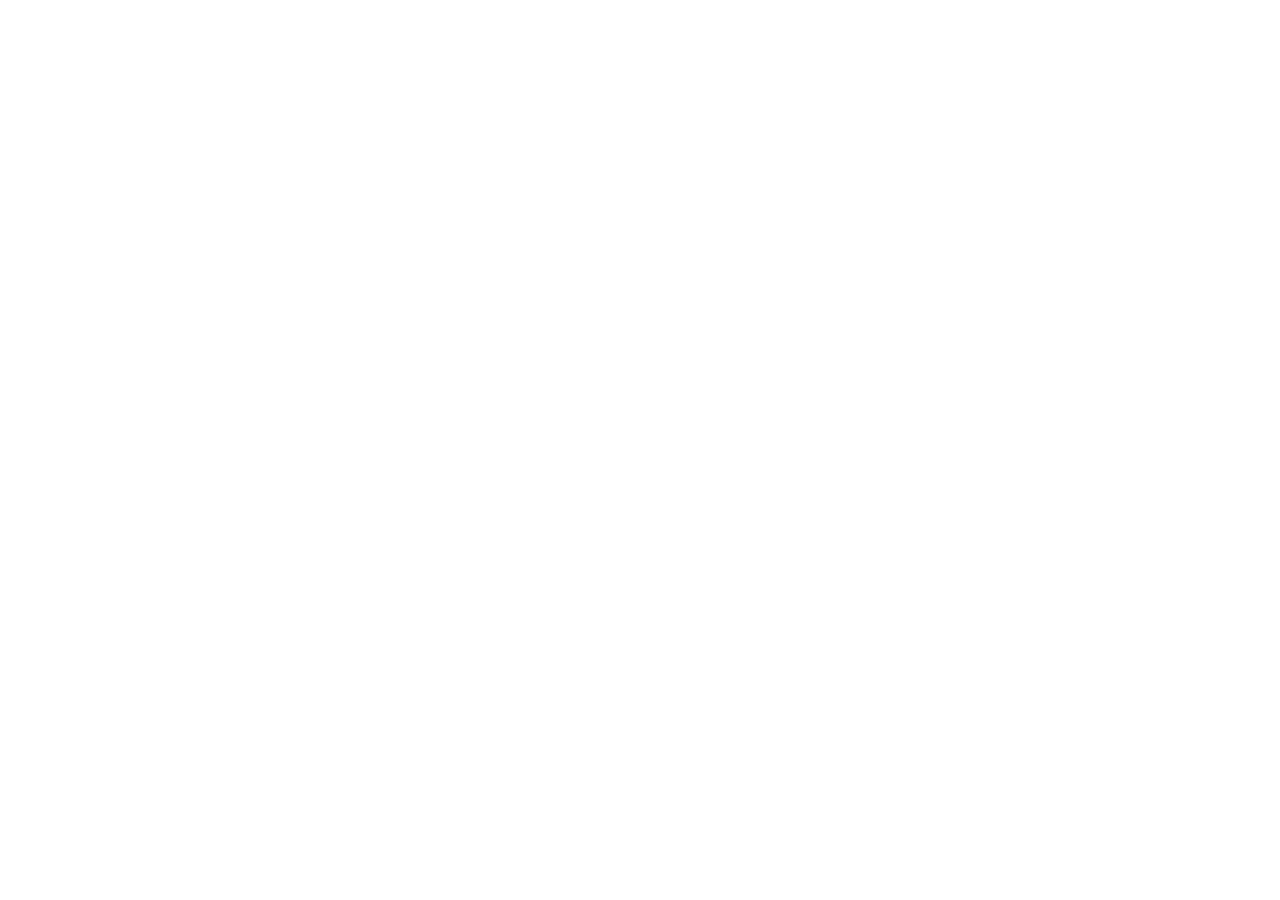
==== acss/index.html @ 0894c139 "Add files via upload" ====
<!DOCTYPE html>
<html lang="en">
<head>
	<meta charset="UTF-8">
	<meta name="viewport" content="width=device-width, initial-scale=1.0">
	<title>Document</title>
  <link rel="stylesheet" href="css/normalize.css">
  <link rel="stylesheet" href="css/fonts.css">
  <link rel="stylesheet" href="css/base.css">
  <link rel="stylesheet" href="css/main.css">
  <link rel="stylesheet" href="css/groups.css">
</head>
<body>
	
</body>
</html>
---- acss/css/fonts.css ----
/* fonts.css BEGIN */

/**
 * Open Sans, sans-serif
 */

/* cyrillic */
@font-face {
  font-display: swap;
  font-family: 'Open Sans';
  font-stretch: 100%;
  font-style: normal;
  font-weight: 300 800;
  src: url('fonts/open_sans/cyrillic.woff2') format('woff2');
  unicode-range: U+0301, U+0400-045F, U+0490-0491, U+04B0-04B1, U+2116;
}

/* latin */
@font-face {
  font-display: swap;
  font-family: 'Open Sans';
  font-stretch: 100%;
  font-style: normal;
  font-weight: 300 800;
  src: url('fonts/open_sans/latin.woff2') format('woff2');
  unicode-range: 
    U+0000-00FF, U+0131, U+0152-0153, U+02BB-02BC, U+02C6, U+02DA, U+02DC, U+0304, U+0308, 
    U+0329, U+2000-206F, U+20AC, U+2122, U+2191, U+2193, U+2212, U+2215, U+FEFF, U+FFFD;
}

/**
 * Roboto Slab, serif
 */

/* cyrillic */
@font-face {
  font-display: swap;
  font-family: 'Roboto Slab';
  font-style: normal;
  font-weight: 100 900;
  src: url('fonts/roboto_slab/cyrillic.woff2') format('woff2');
  unicode-range: U+0301, U+0400-045F, U+0490-0491, U+04B0-04B1, U+2116;
}

/* latin */
@font-face {
  font-display: swap;
  font-family: 'Roboto Slab';
  font-style: normal;
  font-weight: 100 900;
  src: url('fonts/roboto_slab/latin.woff2') format('woff2');
  unicode-range: 
    U+0000-00FF, U+0131, U+0152-0153, U+02BB-02BC, U+02C6, U+02DA, U+02DC, U+0304, U+0308, 
    U+0329, U+2000-206F, U+20AC, U+2122, U+2191, U+2193, U+2212, U+2215, U+FEFF, U+FFFD;
}

/* fonts.css END */
---- acss/css/base.css ----
/* base.css BEGIN */

/*
  Media Queries breakpoints:
  xs: 576px
  sm: 768px
  md: 992px
  lg: 1200px
  xl: 1600px

  1. breakpoints контейнерных запросов могут быть как произвольными, так и вручную связанными с медиа запросами 
    под каждый отдельный проект. Например, медиа запрос 'sm' 768px. На <body> стоит забивка по бокам в 20px.
    Внутри <body> контейнер с нужным блоком. Тогда контейнерный запрос 'sm' логично взять 768px - 40px = 728px.
    Единицы измерения как 'vw', 'em' и другие переводятся в 'px' на нужном viewport.
  2. Базовый размер шрифта задаётся в 'px', высота строки как коэффициент размера шрифта без единиц измерения.
    Выбрал 16px потому что при делении на это число всегда получается конечная десятичная дробь.
  3. Цвета задаю номерами '1' и '2' вместо 'dark' и 'light', чтобы можно было переопределить переменные 
    на противоположные цвета, чтобы не нарушилась семантика.
  4. Базовые смещения, например для элементов форм, удобно задавать в em. Сам размер шрифта не следует задавать в em.
*/

:root {
  /* Colors */
  --color-main-1: #212121;
  --color-main-2: #dedede;

  /* Fonts */
  --font-main-sans-serif: 'Open Sans', 
    system-ui, -apple-system, blinkmacsystemfont, 
    'Segoe UI', roboto, helvetica, arial, sans-serif;
  --font-main-serif: 'Roboto Slab', 
    georgia, 'Times New Roman', 
    'Liberation Serif', times, serif;
  --base-fs: 16px;
  --base-fs-number: 16; /* Дублирует число размера шрифта без 'px' */
  --base-lh: 1.5;

  /* Offsets */
  --offset-base: 20px;
  --offset-section: clamp(60px, 90 * 100vw / 768, 120px);
  --offset-form: 2em;

  /* Width */
  --width-base: 1160px;

  /* Time */
  --tr-dur-base: 0.3s;

  /* z-index */
  --z-index-default: 1;
}

/*
  Цвет и шрифт наследуются, задаём на <body>, для других блоков задаём такие свойства, если они отличаются.
  Задавать сетку на <body> в большом проекте не рекомендуется, вдруг динамически в конец <body>
  будут добавляться элементы с помощью JavaScript
*/
body {
  color: var(--color-main-1);
  font: var(--base-fs) / var(--base-lh) var(--font-main-sans-serif);
}

/*
  Убираем ненужные отступы сверху и снизу у первого и последнего дочернего элемента соответственно. 
  Добавляем теги по необходимости. Классы .h1, .h2, .h3, .h4 имитируют соответствующие теги заголовков.
*/
:where(
  .h1, .h2, .h3, .h4,
  h1, h2, h3, h4, p,
  ul, ol, li, figure
):first-child {
  margin-top: 0;
}

:where(
  .h1, .h2, .h3, .h4,
  h1, h2, h3, h4, p,
  ul, ol, li, figure
):last-child {
  margin-bottom: 0;
}

/*
  Все списки по-умолчанию без маркеров и отступов. Маркеры и отступы обычно требуются разные в разных блоках,
  задаём их на каждый блок через CSS вложенность в конце правила блока.
*/
:where(ul, ol, li) {
  list-style: none;
  margin: 0;
  padding: 0;
}

/*
  Пусть цвет берётся от ближайшего родителя, подчёркивание задаём на блоках там где оно нужно. 
*/
:where(a) {
  color: inherit;
  text-decoration: none;
}

/*
  Нельзя всё обернуть в :where(), потому что на <body> со специфичность 001 уже задан основной шрифт.
  Нельзя всё обернуть в :is(), потому что специфичность заголовка блока, например :where(.block-n) h1,
  равна 001, а :is() сделает специфичность класса 010, поэтому разделяем правило на 2 группы через запятую.
*/
:is(h1, h2, h3, h4),
:is(.h1, .h2, .h3, .h4) {
  font-family: var(--font-main-serif);
  font-weight: 500;
}

/* 
  Размеры заголовков по-умолчанию привязываем к базовому размеру шрифта. 
  На каждый сайт могут быть разные коэффициенты, я сделал по-умолчанию.
  Первый аргумент функции clamp() отвечает за размер на мобильных экранах (макет 360px).
  Второй изменяемый аргумент отвечает за размер на планшетных экранах (макет 768px).
  По-умолчанию он подобран таким образом, чтобы быть средним арифметическим двух соседних на 768px.
  Третий аргумент функции clamp() отвечает за размер на десктопных экранах (макет 1920px).
  Число 768 и коэффициенты можно выделить в отдельные переменные, но в целом тут это необязательно,
  т.к. легко заменить в одном месте здесь.
*/

/* 
  h1 меняется от 24px до 32px при базовом размере шрифта в 16px. Как вычисляется динамический аргумент:
  Число 175 это среднее арифметическое коэффициентов 1.5 и 2 умноженное на 100. Добавляем единицы измерения 'vw'.
  Число 768 это ширина экрана на которую нам нужно задать промежуточный размер шрифта.
  Размер шрифта делится на 1px чтобы 'сократить' единицы измерения и получить число, чтобы итог был в 'vw'.
*/
h1, .h1 {
  font-size: clamp(
    1.5 * var(--base-fs), 
    175vw * var(--base-fs-number) / 768, 
    2 * var(--base-fs)
  );
}

/* h2 меняется от 20px до 28px при базовом размере шрифта в 16px */
h2, .h2 {
  font-size: clamp(
    1.25 * var(--base-fs), 
    150vw * var(--base-fs-number) / 768, 
    1.75 * var(--base-fs)
  );
}

/* h3 меняется от 18px до 24px при базовом размере шрифта в 16px */
h3, .h3 {
  font-size: clamp(
    1.125 * var(--base-fs), 
    131.25vw * var(--base-fs-number) / 768, 
    1.5 * var(--base-fs)
  );
}

/* h4 меняется от 16px до 20px при базовом размере шрифта в 16px */
h4, .h4 {
  font-size: clamp(
    1 * var(--base-fs), 
    112.5vw * var(--base-fs-number) / 768, 
    1.25 * var(--base-fs)
  );
}

/* Для классов заголовков дублирую браузерные отступы по-умолчанию со специфичностью 0 */
:where(.h1) {
  margin: 0.67em 0;
}

:where(.h2) {
  margin: 0.83em 0;
}

:where(.h3) {
  margin: 1em 0;
}

:where(.h4) {
  margin: 1.33em 0;
}

/* Убираем маркер у тега аккордеона */
summary::-webkit-details-marker {
  display: none;
}

summary::marker {
  content: none;
}

summary {
  cursor: pointer;
}

/* Базовая адаптация изображений и видео */
img {
  height: auto;
  max-width: 100%;
}

video {
  display: block;
  height: auto;
  max-width: 100%;
}

/* Небольшие изменения для нативного модального окна */
dialog {
  background: none;
  border: none;
  box-sizing: border-box;
  max-width: calc(100% - 2 * var(--offset-base));
  padding: 0;
  position: relative;
  scrollbar-width: thin;
}

:where(dialog):focus-visible {
  outline: 1px solid;
}

/* Стилизация элементов форм по-умолчанию под конкретный сайт */
:where(:focus-visible) {
  outline: 1px solid;
}

:where(
  input[type="text"],
  input[type="number"],
  input[type="tel"],
  input[type="email"],
  input[type="search"],
  input[type="url"],
  input[type="date"]
) {
  border: 1px solid var(--color-main-1);
  box-sizing: border-box;
  caret-color: var(--color-main-1);
  height: var(--offset-form);
  max-width: 100%;
  padding: 0 calc(var(--offset-form) / 3.2);
}

:where(textarea) {
  box-sizing: border-box;
  caret-color: var(--color-main-1);
  max-width: 100%;
  min-height: 100px;
  min-width: 100%;
  padding: calc(var(--offset-form) / 3.2);
}

:where(
  button,
  [type="submit"],
  [type="reset"],
  [type="button"]
) {
  background-color: var(--color-main-2);
  border: 1px solid var(--color-main-1);
  cursor: pointer;

  /* Переопределение значение в файле normalize.css */
  line-height: var(--base-lh);
  min-height: var(--offset-form);
  padding: calc(var(--offset-form) / 10) calc(var(--offset-form) / 2);
}

/* 
  Стилизация по-умолчанию чекбоксов и радиокнопок.
  Чекбокс (или радиокнопка) связывается с меткой с помощью атрибутов 'id' и 'for' 
  и располагается прямо перед меткой:

  <input id="radio-1" type="radio" name="radio-1" value="value-radio-1" checked>
  <label for="radio-1">Текст метки радиокнопки</label>

  <input id="checkbox-1" type="checkbox" name="checkbox-section1[]" value="value-checkbox-1">
  <label for="checkbox-1">Текст метки чекбокса</label>

  Можно поменять реализацию по-умолчанию, например, чтобы чекбокс был сразу после метки.
*/
:where(input[type="radio"]:has(+label), input[type="checkbox"]:has(+label)) {
  display: none;
}

:where(input[type="radio"], input[type="checkbox"]) + label {
  display: inline-block;
  padding-left: calc(0.625 * var(--offset-form));
  position: relative;
}

:where(input[type="radio"], input[type="checkbox"]) + :where(label)::before {
  background-color: var(--color-main-2);
  background-position: center;
  background-size: contain;
  content: '';
  display: inline-block;
  height: calc(var(--offset-form) / 2);
  left: 0;
  position: absolute;

  /* Делаем смещение на одном уровне при любом размере шрифта и высоты строки */
  top: calc(var(--base-fs) * var(--base-lh) / 2 - var(--offset-form) / 4);
  width: calc(var(--offset-form) / 2);
}

:where(input[type="radio"] + label)::before {
  border-radius: 50%;
}

/* Цвет иконки при необходимости меняется в .svg файле */
:where(input[type="radio"]:checked + label)::before {
  background-image: url('icons/radio_dark.svg');
}


:where(input[type="checkbox"]:checked + label)::before {
  background-image: url('icons/check_dark.svg');
}

/* Стилизация файлового поля в связке с JavaScript, при необходимости CSS добавляем сюда */

/* base.css END */
---- acss/css/main.css ----
/* main.css BEGIN */

/**
 * .block-n BEGIN
 */



/**
 * .block-n END
 */

/* main.css END */
---- acss/css/groups.css ----
/* groups.css BEGIN */

/**
 * .layout-250 BEGIN
 */

/*
  Блок общего назначения, чтобы делить любые дочерние элементы на колонки.
  Общая формула для inline-size контейнернего запроса:
  N * MinWidth + (N - 1) * OffsetBase
  N -- это количество колонок
  MinWidth -- минимальная ширина одной колонки, которая в суффиксе названия блока.
  OffsetBase -- отступ между колонками

  Для других точек контейнерных запросов создаётся другой блок, 
  например '.layout-500' для минимальной ширины 500px.
*/

.layout-250 {
  --offset-layout-250: var(--offset-base);

  container: layout-250 / inline-size;
  display: flex;
  flex-flow: column nowrap;
}

.layout-250__cols-2 {
  display: grid;
  gap: var(--offset-layout-250, var(--offset-base));

  @container layout-250 (inline-size >= 520px) {
    grid-template-columns: 1fr 1fr; 
  }
}

.layout-250__cols-3 {
  display: grid;
  gap: var(--offset-layout-250, var(--offset-base));

  @container layout-250 (inline-size >= 520px) {
    grid-template-columns: 1fr 1fr; 
  }

  @container layout-250 (inline-size >= 790px) {
    grid-template-columns: repeat(3, 1fr); 
  }
}

.layout-250__cols-4 {
  display: grid;
  gap: var(--offset-layout-250, var(--offset-base));

  @container layout-250 (inline-size >= 520px) {
    grid-template-columns: 1fr 1fr; 
  }

  @container layout-250 (inline-size >= 790px) {
    grid-template-columns: repeat(3, 1fr); 
  }

  @container layout-250 (inline-size >= 1060px) {
    grid-template-columns: repeat(4, 1fr); 
  }
}

/**
 * .layout-250 END
 */

/**
 * .container BEGIN
 */

.cq-1--container {
  container: container / inline-size;
}

.container {
  padding-inline: var(--offset-base);

  /* (inline-size >= var(--width-base) + 2 * var(--offset-base)) */
  @container container (inline-size >= 1200px) {
    padding-inline: calc(50% - var(--width-base) / 2);
  }
}

/**
 * .container END
 */ 

/**
 * Section Common BEGIN
 */

.bold {
  font-weight: bold;
}

.italic {
  font-style: italic;
}

.text-center {
  text-align: center;
}

.iframe-16-9 {
  aspect-ratio: 16 / 9; /* 1.77777... */
  max-width: 100%;
}

/**
 * Section Common END
 */

/**
 * Section Flex Grid BEGIN
 */

.flex-column {
  display: flex;
  flex-flow: column nowrap;
}

/**
 * Section Flex Grid END
 */

/**
 * Section Flex Grid Alignment BEGIN
 */

.ai-center {
  align-items: center;
}

/**
 * Section Flex Grid Alignment END
 */

/**
 * Section Block Model BEGIN
 */

.p-10px {
  padding: 10px;
}

.p-20px {
  padding: 20px;
}

.pb-0dot5em {
  padding-bottom: 0.5em;
}

.pb-1em {
  padding-bottom: 1em;
}

/* 'ob' выдуманные единицы измерения. 1ob -- 1 единица базового смещения в переменной '--offset-base' на :root */
.p-1ob {
  padding: var(--offset-base);
}

.mt-20px {
  margin-top: 20px;
}

/**
 * Section Block Model END
 */

/**
 * Section Width Height BEGIN
 */

.col-1-to-1 {
  box-sizing: border-box;
  width: 100%;
}

.max-w-800px {
  max-width: 800px;
}

.min-h-1200px {
  min-height: 1200px;
}

/**
 * Section Width Height END
 */

/**
 * Section Colors BEGIN
 */

.color-main-1 {
  color: #212121;
}

.color-main-2 {
  color: #dedede;
}

.bg-color-1 {
  background-color: #212121;
}

.bg-color-2 {
  background-color: #dedede;
}

.green {
  color: green;
}

.bg-green {
  background-color: green;
}

/**
 * Section Colors END
 */

/* groups.css END */
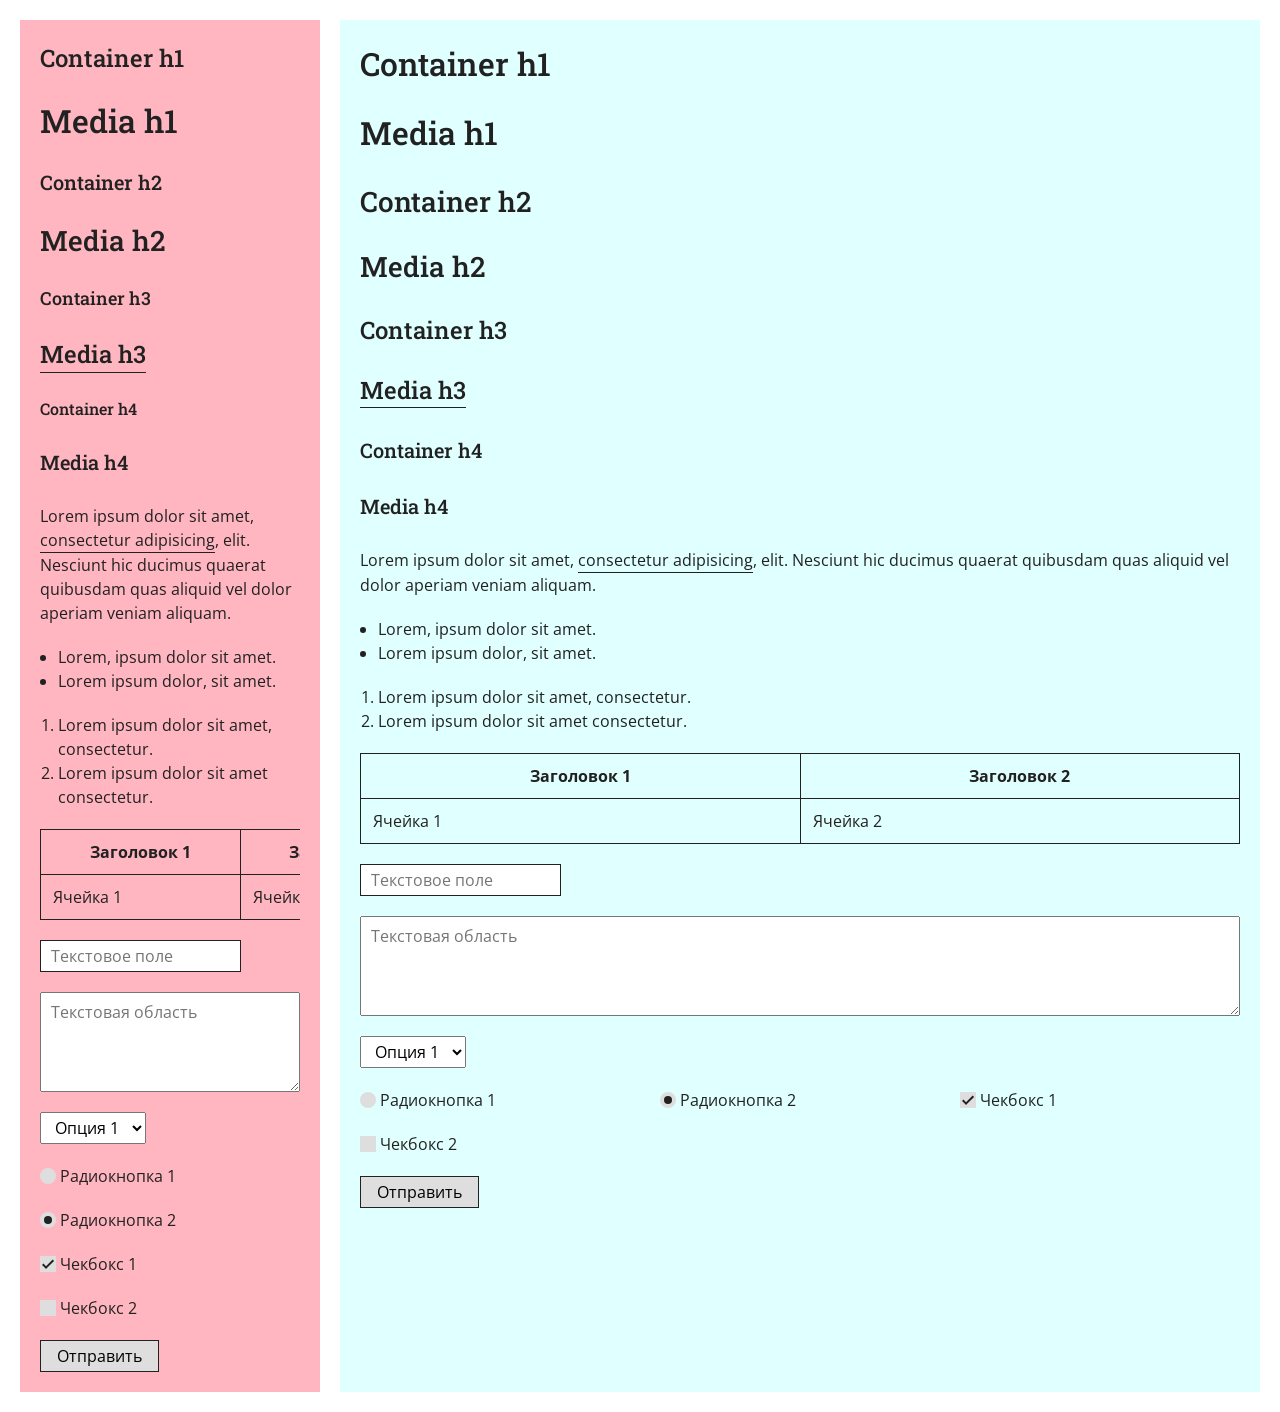
==== commit 9ecc7b0f: "Add files via upload" ====
--- a/acss/index.html
+++ b/acss/index.html
@@ -3,14 +3,117 @@
 <head>
 	<meta charset="UTF-8">
 	<meta name="viewport" content="width=device-width, initial-scale=1.0">
-	<title>Document</title>
+	<title>ACSS Example</title>
   <link rel="stylesheet" href="css/normalize.css">
   <link rel="stylesheet" href="css/fonts.css">
   <link rel="stylesheet" href="css/base.css">
   <link rel="stylesheet" href="css/main.css">
   <link rel="stylesheet" href="css/groups.css">
 </head>
-<body>
-	
+<body class="p-1ob">
+  <div class="grid-main">
+    <aside class="grid-main__aside aside cq--h">
+    	<h1 class="h1">Container h1</h1>
+    	<h1>Media h1</h1>
+    	<h2 class="h2">Container h2</h2>
+    	<h2>Media h2</h2>
+    	<h3 class="h3">Container h3</h3>
+    	<h3><a href="#">Media h3</a></h3>
+    	<h4 class="h4">Container h4</h4>
+    	<h4>Media h4</h4>
+    	<p>Lorem ipsum dolor sit amet, <a href="#">consectetur adipisicing</a>, elit. Nesciunt hic ducimus quaerat quibusdam quas aliquid vel dolor aperiam veniam aliquam.</p>
+    	<ul>
+    		<li>Lorem, ipsum dolor sit amet.</li>
+    		<li>Lorem ipsum dolor, sit amet.</li>
+    	</ul>
+    	<ol>
+    		<li>Lorem ipsum dolor sit amet, consectetur.</li>
+    		<li>Lorem ipsum dolor sit amet consectetur.</li>
+    	</ol>
+    	<div class="overflow-auto">
+	    	<table class="min-w-400px">
+	    		<tr>
+	    			<th>Заголовок 1</th>
+	    			<th>Заголовок 2</th>
+	    		</tr>
+	    		<tr>
+	    			<td>Ячейка 1</td>
+	    			<td>Ячейка 2</td>
+	    		</tr>
+	    	</table>
+    	</div>
+    	<form class="layout-250 flex-column-gap-1ob ai-start" action="#" method="post">
+    		<input name="text" type="text" placeholder="Текстовое поле">
+    		<textarea name="comment" placeholder="Текстовая область"></textarea>
+    		<select name="select">
+    			<option value="option-1">Опция 1</option>
+    			<option value="option-2">Опция 2</option>
+    			<option value="option-3">Опция 3</option>
+    		</select>
+    		<div class="layout-250__cols-4 as-stretch">
+	    		<input id="radio-1" type="radio" name="radio" value="value-radio-1">
+	  			<label for="radio-1">Радиокнопка 1</label>
+	  			<input id="radio-2" type="radio" name="radio" value="value-radio-2" checked>
+	  			<label for="radio-2">Радиокнопка 2</label>
+	    		<input id="checkbox-1" type="checkbox" name="checkbox-section1[]" value="value-checkbox-1" checked>
+  				<label for="checkbox-1">Чекбокс 1</label>
+  				<input id="checkbox-2" type="checkbox" name="checkbox-section1[]" value="value-checkbox-2">
+  				<label for="checkbox-2">Чекбокс 2</label>
+    		</div>
+    		<input type="submit" value="Отправить">
+    	</form>
+    </aside>
+    <main class="grid-main__main main cq--h">
+    	<h1 class="h1">Container h1</h1>
+    	<h1>Media h1</h1>
+    	<h2 class="h2">Container h2</h2>
+    	<h2>Media h2</h2>
+    	<h3 class="h3">Container h3</h3>
+    	<h3><a href="#">Media h3</a></h3>
+    	<h4 class="h4">Container h4</h4>
+    	<h4>Media h4</h4>
+    	<p>Lorem ipsum dolor sit amet, <a href="#">consectetur adipisicing</a>, elit. Nesciunt hic ducimus quaerat quibusdam quas aliquid vel dolor aperiam veniam aliquam.</p>
+    	<ul>
+    		<li>Lorem, ipsum dolor sit amet.</li>
+    		<li>Lorem ipsum dolor, sit amet.</li>
+    	</ul>
+    	<ol>
+    		<li>Lorem ipsum dolor sit amet, consectetur.</li>
+    		<li>Lorem ipsum dolor sit amet consectetur.</li>
+    	</ol>
+    	<div class="overflow-auto my-1dot25em">
+	    	<table class="min-w-400px">
+	    		<tr>
+	    			<th>Заголовок 1</th>
+	    			<th>Заголовок 2</th>
+	    		</tr>
+	    		<tr>
+	    			<td>Ячейка 1</td>
+	    			<td>Ячейка 2</td>
+	    		</tr>
+	    	</table>
+    	</div>
+    	<form class="layout-250 flex-column-gap-1ob ai-start" action="#" method="post">
+    		<input name="text" type="text" placeholder="Текстовое поле">
+    		<textarea name="comment" placeholder="Текстовая область"></textarea>
+    		<select name="select">
+    			<option value="option-1">Опция 1</option>
+    			<option value="option-2">Опция 2</option>
+    			<option value="option-3">Опция 3</option>
+    		</select>
+    		<div class="layout-250__cols-4 as-stretch">
+	    		<input id="radio-3" type="radio" name="radio" value="value-radio-1">
+	  			<label for="radio-3">Радиокнопка 1</label>
+	  			<input id="radio-4" type="radio" name="radio" value="value-radio-2" checked>
+	  			<label for="radio-4">Радиокнопка 2</label>
+	    		<input id="checkbox-5" type="checkbox" name="checkbox-section1[]" value="value-checkbox-1" checked>
+  				<label for="checkbox-5">Чекбокс 1</label>
+  				<input id="checkbox-6" type="checkbox" name="checkbox-section1[]" value="value-checkbox-2">
+  				<label for="checkbox-6">Чекбокс 2</label>
+    		</div>
+    		<input type="submit" value="Отправить">
+    	</form>
+    </main>
+  </div>
 </body>
 </html>
--- a/acss/css/base.css
+++ b/acss/css/base.css
@@ -21,14 +21,17 @@
 
 :root {
   /* Colors */
-  --color-main-1: #212121;
-  --color-main-2: #dedede;
+  --color-1: #212121;
+  --color-1-l-10: #3b3b3b;  /* lighten 10% */
+  --color-2: #dedede;
+  --color-2-d-10: #c5c5c5;  /* darken 10% */
+  --color-3: green;
 
   /* Fonts */
-  --font-main-sans-serif: 'Open Sans', 
+  --font-main-ss: 'Open Sans', 
     system-ui, -apple-system, blinkmacsystemfont, 
     'Segoe UI', roboto, helvetica, arial, sans-serif;
-  --font-main-serif: 'Roboto Slab', 
+  --font-main-s: 'Roboto Slab', 
     georgia, 'Times New Roman', 
     'Liberation Serif', times, serif;
   --base-fs: 16px;
@@ -37,6 +40,7 @@
 
   /* Offsets */
   --offset-base: 20px;
+  --offset-base-number: 20; /* Дублирует число размера смещения без 'px' */
   --offset-section: clamp(60px, 90 * 100vw / 768, 120px);
   --offset-form: 2em;
 
@@ -56,8 +60,8 @@
   будут добавляться элементы с помощью JavaScript
 */
 body {
-  color: var(--color-main-1);
-  font: var(--base-fs) / var(--base-lh) var(--font-main-sans-serif);
+  color: var(--color-1);
+  font: var(--base-fs) / var(--base-lh) var(--font-main-ss);
 }
 
 /*
@@ -66,6 +70,7 @@
 */
 :where(
   .h1, .h2, .h3, .h4,
+  .h1-media, .h2-media, .h3-media, .h4-media,
   h1, h2, h3, h4, p,
   ul, ol, li, figure
 ):first-child {
@@ -74,12 +79,17 @@
 
 :where(
   .h1, .h2, .h3, .h4,
+  .h1-media, .h2-media, .h3-media, .h4-media,
   h1, h2, h3, h4, p,
   ul, ol, li, figure
 ):last-child {
   margin-bottom: 0;
 }
 
+:where(figure) {
+  margin: 0;
+}
+
 /*
   Все списки по-умолчанию без маркеров и отступов. Маркеры и отступы обычно требуются разные в разных блоках,
   задаём их на каждый блок через CSS вложенность в конце правила блока.
@@ -104,8 +114,9 @@
   равна 001, а :is() сделает специфичность класса 010, поэтому разделяем правило на 2 группы через запятую.
 */
 :is(h1, h2, h3, h4),
-:is(.h1, .h2, .h3, .h4) {
-  font-family: var(--font-main-serif);
+:is(.h1, .h2, .h3, .h4),
+:is(.h1-media, .h2-media, .h3-media, .h4-media) {
+  font-family: var(--font-main-s);
   font-weight: 500;
 }
 
@@ -126,7 +137,7 @@
   Число 768 это ширина экрана на которую нам нужно задать промежуточный размер шрифта.
   Размер шрифта делится на 1px чтобы 'сократить' единицы измерения и получить число, чтобы итог был в 'vw'.
 */
-h1, .h1 {
+h1, .h1-media {
   font-size: clamp(
     1.5 * var(--base-fs), 
     175vw * var(--base-fs-number) / 768, 
@@ -134,8 +145,67 @@
   );
 }
 
+/* 
+  Вариант ниже для скачкообразной смены размера шрифта.
+  На проект разумно настроить какой-то один вариант.
+*/
+
+/*
+.h1-media {
+  font-size: calc(1.5 * var(--base-fs));
+
+  @media (min-width: 768px) {
+    font-size: calc(1.75 * var(--base-fs));
+  }
+
+  @media (min-width: 1200px) {
+    font-size: calc(2 * var(--base-fs));
+  }
+}
+*/
+
+/* 
+  Имя контейнера h используется в базовом css файле, поэтому если будет 
+  конфликт имён, то в других файлах в запросе использовать то же имя.
+*/
+.cq--h {
+  container: h / inline-size;
+}
+
+/* То же самое что и .h1-media, но промежуточный размер берётся от ширины контейнера */
+.h1 {
+  @container h (inline-size >= 1px) {
+    font-size: clamp(
+      1.5 * var(--base-fs), 
+      175cqi * var(--base-fs-number) / (768 - 2 * var(--offset-base-number)), 
+      2 * var(--base-fs)
+    );
+  }
+}
+
+/* 
+  Вариант ниже для скачкообразной смены размера шрифта в зависимости от ширины контейнера.
+  На проект разумно настроить какой-то один вариант.
+*/
+
+/*
+.h1 {
+  font-size: calc(1.5 * var(--base-fs));
+
+  // (inline-size >= 768 - 2 * var(--offset-base))
+  @container h (inline-size >= 728px) {
+    font-size: calc(1.75 * var(--base-fs));
+  }
+
+  // (inline-size >= 1200 - 2 * var(--offset-base))
+  @container h (inline-size >= 1160px) {
+    font-size: calc(2 * var(--base-fs));
+  }
+}
+*/
+
 /* h2 меняется от 20px до 28px при базовом размере шрифта в 16px */
-h2, .h2 {
+h2, .h2-media {
   font-size: clamp(
     1.25 * var(--base-fs), 
     150vw * var(--base-fs-number) / 768, 
@@ -143,8 +213,18 @@
   );
 }
 
+.h2 {
+  @container h (inline-size >= 0) {
+    font-size: clamp(
+      1.25 * var(--base-fs), 
+      150cqi * var(--base-fs-number) / (768 - 2 * var(--offset-base-number)),
+      1.75 * var(--base-fs)
+    );
+  }
+}
+
 /* h3 меняется от 18px до 24px при базовом размере шрифта в 16px */
-h3, .h3 {
+h3, .h3-media {
   font-size: clamp(
     1.125 * var(--base-fs), 
     131.25vw * var(--base-fs-number) / 768, 
@@ -152,8 +232,18 @@
   );
 }
 
+.h3 {
+  @container h (inline-size >= 0) {
+    font-size: clamp(
+      1.125 * var(--base-fs), 
+      131.25cqi * var(--base-fs-number) / (768 - 2 * var(--offset-base-number)), 
+      1.5 * var(--base-fs)
+    );
+  }
+}
+
 /* h4 меняется от 16px до 20px при базовом размере шрифта в 16px */
-h4, .h4 {
+h4, .h4-media {
   font-size: clamp(
     1 * var(--base-fs), 
     112.5vw * var(--base-fs-number) / 768, 
@@ -161,20 +251,30 @@
   );
 }
 
+.h4 {
+  @container h (inline-size >= 0) {
+    font-size: clamp(
+      1 * var(--base-fs), 
+      112.5cqi * var(--base-fs-number) / (768 - 2 * var(--offset-base-number)), 
+      1.25 * var(--base-fs)
+    );
+  }
+}
+
 /* Для классов заголовков дублирую браузерные отступы по-умолчанию со специфичностью 0 */
-:where(.h1) {
+:where(.h1, .h1-media) {
   margin: 0.67em 0;
 }
 
-:where(.h2) {
+:where(.h2, .h2-media) {
   margin: 0.83em 0;
 }
 
-:where(.h3) {
+:where(.h3, .h3-media) {
   margin: 1em 0;
 }
 
-:where(.h4) {
+:where(.h4, .h4-media) {
   margin: 1.33em 0;
 }
 
@@ -218,6 +318,17 @@
   outline: 1px solid;
 }
 
+/* Базовая стилизация таблиц */
+:where(table) {
+  border-collapse: collapse;
+  width: 100%;
+}
+
+:where(td, th) {
+  border: 1px solid;
+  padding: 0.625em 0.75em;
+}
+
 /* Стилизация элементов форм по-умолчанию под конкретный сайт */
 :where(:focus-visible) {
   outline: 1px solid;
@@ -232,9 +343,9 @@
   input[type="url"],
   input[type="date"]
 ) {
-  border: 1px solid var(--color-main-1);
+  border: 1px solid var(--color-1);
   box-sizing: border-box;
-  caret-color: var(--color-main-1);
+  caret-color: var(--color-1);
   height: var(--offset-form);
   max-width: 100%;
   padding: 0 calc(var(--offset-form) / 3.2);
@@ -242,11 +353,16 @@
 
 :where(textarea) {
   box-sizing: border-box;
-  caret-color: var(--color-main-1);
+  caret-color: var(--color-1);
   max-width: 100%;
   min-height: 100px;
   min-width: 100%;
   padding: calc(var(--offset-form) / 3.2);
+}
+
+:where(select) {
+  height: var(--offset-form);
+  padding: 0 calc(var(--offset-form) / 3.2);
 }
 
 :where(
@@ -255,14 +371,21 @@
   [type="reset"],
   [type="button"]
 ) {
-  background-color: var(--color-main-2);
-  border: 1px solid var(--color-main-1);
+  background-color: var(--color-2);
+  border: 1px solid var(--color-1);
   cursor: pointer;
 
   /* Переопределение значение в файле normalize.css */
   line-height: var(--base-lh);
   min-height: var(--offset-form);
   padding: calc(var(--offset-form) / 10) calc(var(--offset-form) / 2);
+  transition: background-color var(--tr-dur-base);
+
+  @media (hover) {
+    &:hover {
+      background-color: var(--color-2-d-10);
+    }
+  }
 }
 
 /* 
@@ -289,7 +412,7 @@
 }
 
 :where(input[type="radio"], input[type="checkbox"]) + :where(label)::before {
-  background-color: var(--color-main-2);
+  background-color: var(--color-2);
   background-position: center;
   background-size: contain;
   content: '';
--- a/acss/css/main.css
+++ b/acss/css/main.css
@@ -1,13 +1,130 @@
 /* main.css BEGIN */
 
 /**
- * .block-n BEGIN
+ * .grid-main BEGIN
  */
 
+.grid-main {
+  --offset-grid-main: var(--offset-base);
 
+  display: grid;
+  gap: var(--offset-grid-main);
+
+  @media (min-width: 768px) {
+    grid-template-columns: 300px 1fr;
+  }
+}
+
+.grid-main__aside {
+  background-color: lightpink;
+  padding: var(--offset-grid-main);
+}
+
+.grid-main__main {
+  background-color: lightcyan;
+  padding: var(--offset-grid-main);
+}
 
 /**
- * .block-n END
+ * .grid-main END
+ */
+
+/**
+ * .main BEGIN
+ */
+
+.main {
+  :where(&) :is(ul, ol, p, table, form) {
+    margin-block: 1.25em;
+    
+    :where(&):first-child {
+    	margin-top: 0;
+    }
+
+    :where(&):last-child {
+      margin-bottom: 0;
+    }
+  }
+
+  :where(& :is(ul, ol)) {
+  	padding-left: 1.15em;
+  }
+
+  :where(& ul) li {
+  	list-style: disc;
+  }
+
+  :where(& ol) li {
+  	list-style: decimal;
+  }
+
+  :where(&) a {
+    border-bottom: 1px solid;
+    display: inline-flex;
+
+    /* Чтобы строка не увеличилась в высоте из-за ссылок в тексте */
+    line-height: calc(var(--base-lh) - 0.2);
+    padding-bottom: 1px;
+    transition: border-color var(--tr-dur-base);
+
+    @media (hover) {
+      :where(&):hover {
+        border-color: transparent;
+      }
+    }
+  }
+}
+
+/**
+ * .main END
+ */
+
+/**
+ * .aside BEGIN
+ */
+
+.aside {
+  :where(&) :is(ul, ol, p, table, form) {
+    margin-block: 1.25em;
+    
+    :where(&):first-child {
+    	margin-top: 0;
+    }
+
+    :where(&):last-child {
+      margin-bottom: 0;
+    }
+  }
+
+  :where(& :is(ul, ol)) {
+  	padding-left: 1.15em;
+  }
+
+  :where(& ul) li {
+  	list-style: disc;
+  }
+
+  :where(& ol) li {
+  	list-style: decimal;
+  }
+
+  :where(&) a {
+    border-bottom: 1px solid;
+    display: inline-flex;
+    line-height: calc(var(--base-lh) - 0.2);
+    padding-bottom: 1px;
+    transition: border-color var(--tr-dur-base);
+
+    @media (hover) {
+      :where(&):hover {
+        border-color: transparent;
+      }
+    }
+  }
+}
+
+/**
+ * .aside END
  */
 
 /* main.css END */
--- a/acss/css/groups.css
+++ b/acss/css/groups.css
@@ -20,13 +20,11 @@
   --offset-layout-250: var(--offset-base);
 
   container: layout-250 / inline-size;
-  display: flex;
-  flex-flow: column nowrap;
 }
 
 .layout-250__cols-2 {
   display: grid;
-  gap: var(--offset-layout-250, var(--offset-base));
+  gap: var(--offset-layout-250);
 
   @container layout-250 (inline-size >= 520px) {
     grid-template-columns: 1fr 1fr; 
@@ -35,7 +33,7 @@
 
 .layout-250__cols-3 {
   display: grid;
-  gap: var(--offset-layout-250, var(--offset-base));
+  gap: var(--offset-layout-250);
 
   @container layout-250 (inline-size >= 520px) {
     grid-template-columns: 1fr 1fr; 
@@ -48,7 +46,7 @@
 
 .layout-250__cols-4 {
   display: grid;
-  gap: var(--offset-layout-250, var(--offset-base));
+  gap: var(--offset-layout-250);
 
   @container layout-250 (inline-size >= 520px) {
     grid-template-columns: 1fr 1fr; 
@@ -71,7 +69,7 @@
  * .container BEGIN
  */
 
-.cq-1--container {
+.cq--container {
   container: container / inline-size;
 }
 
@@ -86,7 +84,43 @@
 
 /**
  * .container END
- */ 
+ */
+
+/**
+ * .container-media BEGIN
+ */
+
+.container-media {
+  padding-inline: var(--offset-base);
+
+  /* (min-width: var(--width-base) + 2 * var(--offset-base)) */
+  @media (min-width: 1200px) {
+    padding-inline: calc(50% - var(--width-base) / 2);
+  }
+}
+
+/**
+ * .container-media END
+ */
+
+/**
+ * .container-expand BEGIN
+ */
+
+.container-media-expand {
+  margin-inline: calc(-1 * var(--offset-base));
+  padding-inline: var(--offset-base);
+
+  /* (min-width: var(--width-base) + 2 * var(--offset-base)) */
+  @media (min-width: 1200px) {
+    margin-inline: calc(-50vw + calc(var(--width-base) / 2));
+    padding-inline: calc(50vw - calc(var(--width-base) / 2));
+  }
+}
+
+/**
+ * .container-expand END
+ */
 
 /**
  * Section Common BEGIN
@@ -109,6 +143,11 @@
   max-width: 100%;
 }
 
+.overflow-auto {
+  overflow: auto;
+  scrollbar-width: thin;
+}
+
 /**
  * Section Common END
  */
@@ -122,6 +161,12 @@
   flex-flow: column nowrap;
 }
 
+.flex-column-gap-1ob {
+  display: flex;
+  flex-flow: column nowrap;
+  gap: var(--offset-base);
+}
+
 /**
  * Section Flex Grid END
  */
@@ -129,6 +174,15 @@
 /**
  * Section Flex Grid Alignment BEGIN
  */
+
+/* Одинаково как для Flex, так и для Grid */
+.ai-start {
+  align-items: start;
+}
+
+.as-stretch {
+  align-self: stretch;
+}
 
 .ai-center {
   align-items: center;
@@ -158,13 +212,28 @@
   padding-bottom: 1em;
 }
 
-/* 'ob' выдуманные единицы измерения. 1ob -- 1 единица базового смещения в переменной '--offset-base' на :root */
+/* 
+  'ob' выдуманные единицы измерения. 1ob -- 1 единица базового смещения 
+  в переменной '--offset-base' на :root 
+*/
 .p-1ob {
   padding: var(--offset-base);
 }
 
+/* 
+  'os' выдуманные единицы измерения. 1os -- 1 единица секционного отступа
+  в переменной '--offset-section' на :root 
+*/
+.py-1os {
+  padding-block: var(--offset-section);
+}
+
 .mt-20px {
   margin-top: 20px;
+}
+
+.my-1dot25em {
+  margin-block: 1.25em;
 }
 
 /**
@@ -180,6 +249,10 @@
   width: 100%;
 }
 
+.min-w-400px {
+  min-width: 400px;
+}
+
 .max-w-800px {
   max-width: 800px;
 }
@@ -196,20 +269,20 @@
  * Section Colors BEGIN
  */
 
-.color-main-1 {
-  color: #212121;
-}
-
-.color-main-2 {
-  color: #dedede;
+.color-1 {
+  color: var(--color-1);
+}
+
+.color-2 {
+  color: var(--color-2);
 }
 
 .bg-color-1 {
-  background-color: #212121;
+  background-color: var(--color-1);
 }
 
 .bg-color-2 {
-  background-color: #dedede;
+  background-color: var(--color-2);
 }
 
 .green {
